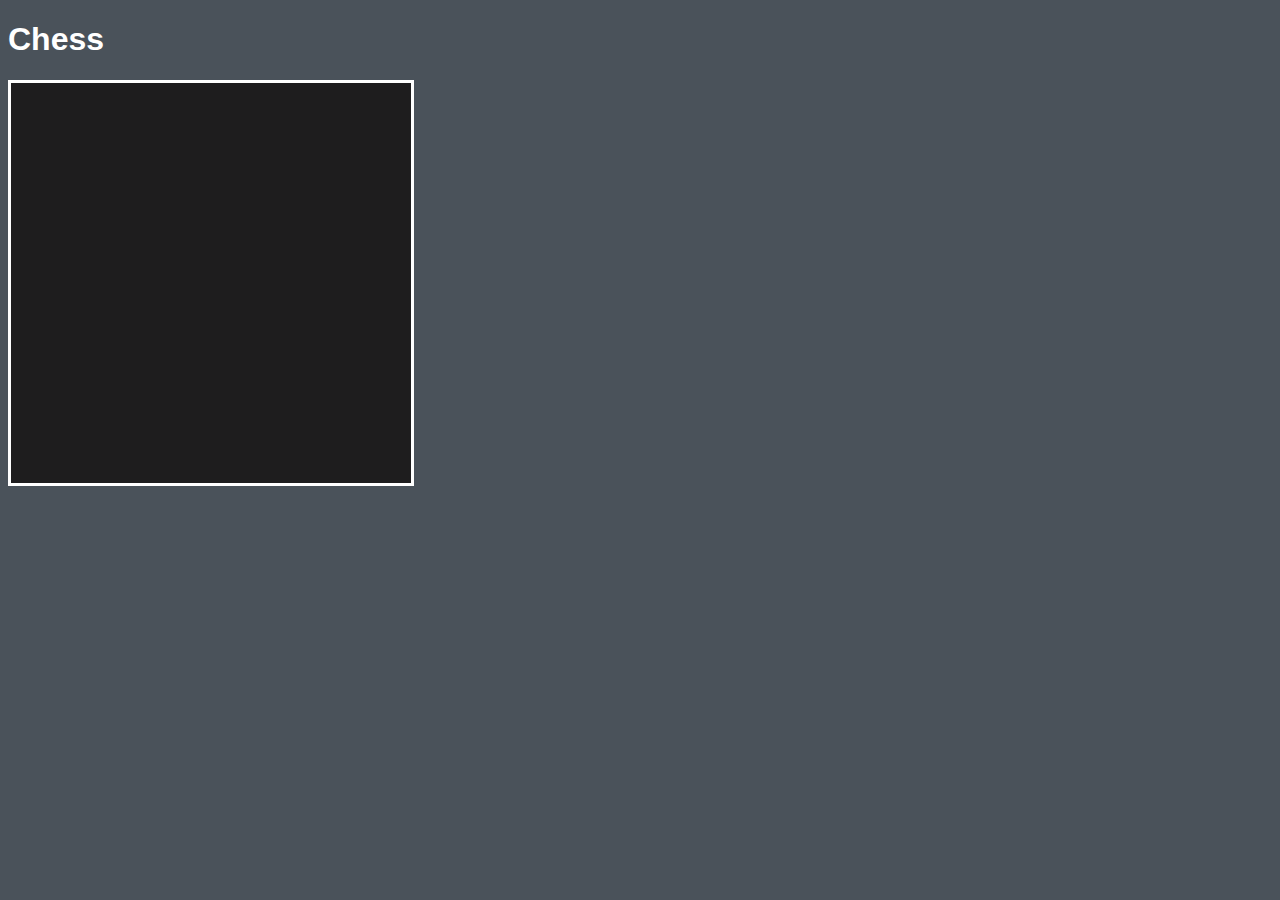
==== index.html @ 501bf2be "Skeleton setup" ====
<!doctype html>

<html lang="en">
<head>
  <meta charset="utf-8">

  <title>Chess</title>
  <meta name="Chess" content="Chess">

  <link rel="stylesheet" href="css/chess.css">

  <!--[if lt IE 9]>
    <script src="https://cdnjs.cloudflare.com/ajax/libs/html5shiv/3.7.3/html5shiv.js"></script>
  <![endif]-->
</head>

<body>

<h1>Chess</h1>

<div id="ChessBoard">

</div>



  <script src="./jquery-3.2.0.min.js"></script>
  <script src="./chess.js"></script>
</body>
</html>
---- css/chess.css ----
body{background-color:#4A525A}h1{color:white;font-family:sans-serif}#ChessBoard{width:400px;height:400px;background-color:#1e1d1e}
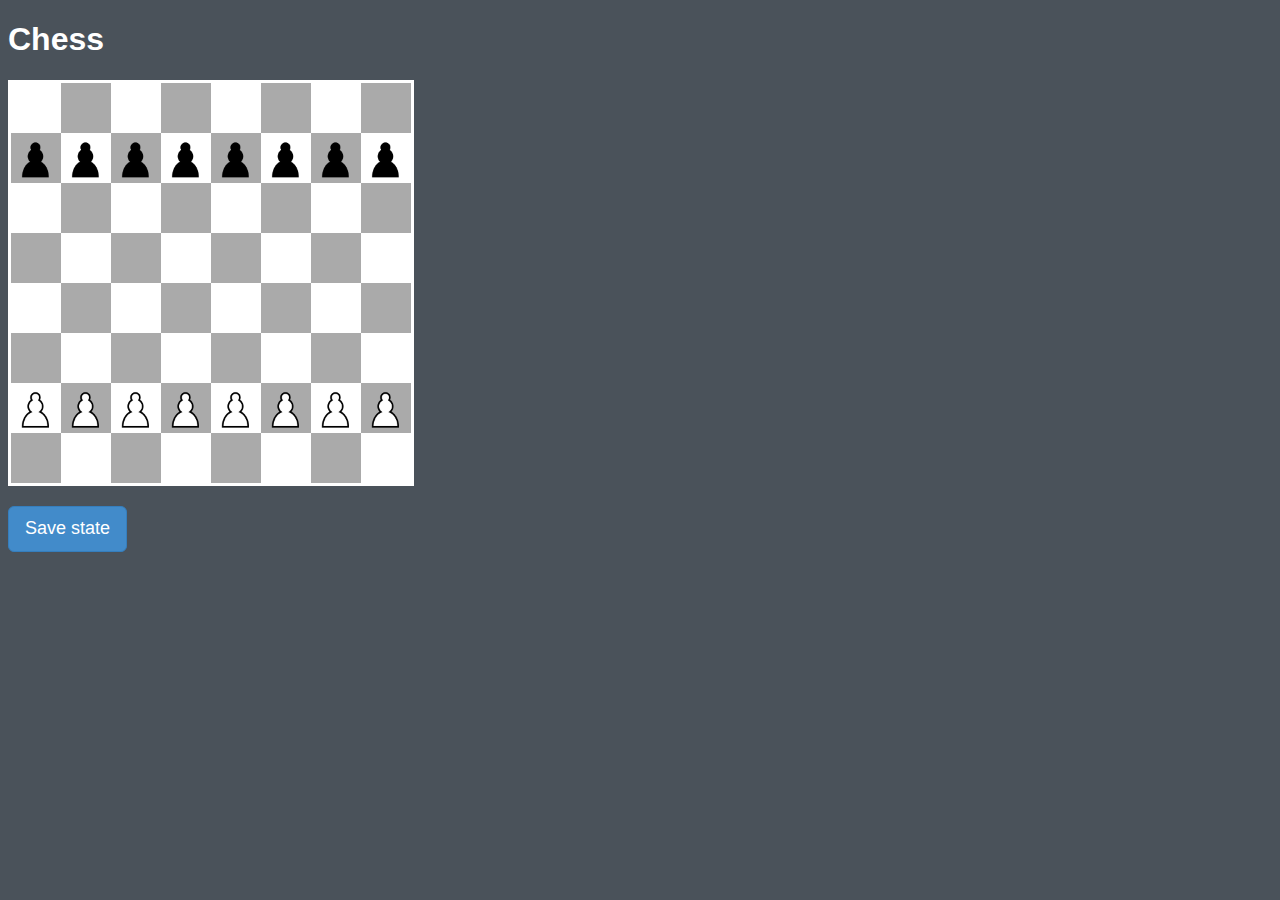
==== commit 2c7388ed: "Drag and drop implemented (but not taking)" ====
--- a/index.html
+++ b/index.html
@@ -8,6 +8,7 @@
   <meta name="Chess" content="Chess">
 
   <link rel="stylesheet" href="css/chess.css">
+
 
   <!--[if lt IE 9]>
     <script src="https://cdnjs.cloudflare.com/ajax/libs/html5shiv/3.7.3/html5shiv.js"></script>
@@ -22,7 +23,7 @@
 
 </div>
 
-
+<a class="btn btn-lg btn-primary" href="" role="button">Save state</a>
 
   <script src="./jquery-3.2.0.min.js"></script>
   <script src="./chess.js"></script>
--- a/css/chess.css
+++ b/css/chess.css
@@ -1 +1 @@
-body{background-color:#4A525A}h1{color:white;font-family:sans-serif}#ChessBoard{width:400px;height:400px;background-color:#1e1d1e}+.btn{display:inline-block;padding:6px 12px;margin-bottom:0;font-size:14px;font-weight:normal;line-height:1.42857143;text-align:center;white-space:nowrap;vertical-align:middle;cursor:pointer;-webkit-user-select:none;-moz-user-select:none;-ms-user-select:none;user-select:none;background-image:none;border:1px solid transparent;border-radius:4px}.btn:focus,.btn:active:focus,.btn.active:focus{outline:thin dotted;outline:5px auto -webkit-focus-ring-color;outline-offset:-2px}.btn:hover,.btn:focus{color:#333;text-decoration:none}.btn:active,.btn.active{background-image:none;outline:0;-webkit-box-shadow:inset 0 3px 5px rgba(0,0,0,0.125);box-shadow:inset 0 3px 5px rgba(0,0,0,0.125)}.btn.disabled,.btn[disabled],fieldset[disabled] .btn{pointer-events:none;cursor:not-allowed;filter:alpha(opacity=65);-webkit-box-shadow:none;box-shadow:none;opacity:.65}.btn-default{color:#333;background-color:#fff;border-color:#ccc}.btn-default:hover,.btn-default:focus,.btn-default:active,.btn-default.active,.open .dropdown-toggle.btn-default{color:#333;background-color:#ebebeb;border-color:#adadad}.btn-default:active,.btn-default.active,.open .dropdown-toggle.btn-default{background-image:none}.btn-default.disabled,.btn-default[disabled],fieldset[disabled] .btn-default,.btn-default.disabled:hover,.btn-default[disabled]:hover,fieldset[disabled] .btn-default:hover,.btn-default.disabled:focus,.btn-default[disabled]:focus,fieldset[disabled] .btn-default:focus,.btn-default.disabled:active,.btn-default[disabled]:active,fieldset[disabled] .btn-default:active,.btn-default.disabled.active,.btn-default[disabled].active,fieldset[disabled] .btn-default.active{background-color:#fff;border-color:#ccc}.btn-default .badge{color:#fff;background-color:#333}.btn-primary{color:#fff;background-color:#428bca;border-color:#357ebd}.btn-primary:hover,.btn-primary:focus,.btn-primary:active,.btn-primary.active,.open .dropdown-toggle.btn-primary{color:#fff;background-color:#3276b1;border-color:#285e8e}.btn-primary:active,.btn-primary.active,.open .dropdown-toggle.btn-primary{background-image:none}.btn-primary.disabled,.btn-primary[disabled],fieldset[disabled] .btn-primary,.btn-primary.disabled:hover,.btn-primary[disabled]:hover,fieldset[disabled] .btn-primary:hover,.btn-primary.disabled:focus,.btn-primary[disabled]:focus,fieldset[disabled] .btn-primary:focus,.btn-primary.disabled:active,.btn-primary[disabled]:active,fieldset[disabled] .btn-primary:active,.btn-primary.disabled.active,.btn-primary[disabled].active,fieldset[disabled] .btn-primary.active{background-color:#428bca;border-color:#357ebd}.btn-primary .badge{color:#428bca;background-color:#fff}.btn-success{color:#fff;background-color:#5cb85c;border-color:#4cae4c}.btn-success:hover,.btn-success:focus,.btn-success:active,.btn-success.active,.open .dropdown-toggle.btn-success{color:#fff;background-color:#47a447;border-color:#398439}.btn-success:active,.btn-success.active,.open .dropdown-toggle.btn-success{background-image:none}.btn-success.disabled,.btn-success[disabled],fieldset[disabled] .btn-success,.btn-success.disabled:hover,.btn-success[disabled]:hover,fieldset[disabled] .btn-success:hover,.btn-success.disabled:focus,.btn-success[disabled]:focus,fieldset[disabled] .btn-success:focus,.btn-success.disabled:active,.btn-success[disabled]:active,fieldset[disabled] .btn-success:active,.btn-success.disabled.active,.btn-success[disabled].active,fieldset[disabled] .btn-success.active{background-color:#5cb85c;border-color:#4cae4c}.btn-success .badge{color:#5cb85c;background-color:#fff}.btn-info{color:#fff;background-color:#5bc0de;border-color:#46b8da}.btn-info:hover,.btn-info:focus,.btn-info:active,.btn-info.active,.open .dropdown-toggle.btn-info{color:#fff;background-color:#39b3d7;border-color:#269abc}.btn-info:active,.btn-info.active,.open .dropdown-toggle.btn-info{background-image:none}.btn-info.disabled,.btn-info[disabled],fieldset[disabled] .btn-info,.btn-info.disabled:hover,.btn-info[disabled]:hover,fieldset[disabled] .btn-info:hover,.btn-info.disabled:focus,.btn-info[disabled]:focus,fieldset[disabled] .btn-info:focus,.btn-info.disabled:active,.btn-info[disabled]:active,fieldset[disabled] .btn-info:active,.btn-info.disabled.active,.btn-info[disabled].active,fieldset[disabled] .btn-info.active{background-color:#5bc0de;border-color:#46b8da}.btn-info .badge{color:#5bc0de;background-color:#fff}.btn-warning{color:#fff;background-color:#f0ad4e;border-color:#eea236}.btn-warning:hover,.btn-warning:focus,.btn-warning:active,.btn-warning.active,.open .dropdown-toggle.btn-warning{color:#fff;background-color:#ed9c28;border-color:#d58512}.btn-warning:active,.btn-warning.active,.open .dropdown-toggle.btn-warning{background-image:none}.btn-warning.disabled,.btn-warning[disabled],fieldset[disabled] .btn-warning,.btn-warning.disabled:hover,.btn-warning[disabled]:hover,fieldset[disabled] .btn-warning:hover,.btn-warning.disabled:focus,.btn-warning[disabled]:focus,fieldset[disabled] .btn-warning:focus,.btn-warning.disabled:active,.btn-warning[disabled]:active,fieldset[disabled] .btn-warning:active,.btn-warning.disabled.active,.btn-warning[disabled].active,fieldset[disabled] .btn-warning.active{background-color:#f0ad4e;border-color:#eea236}.btn-warning .badge{color:#f0ad4e;background-color:#fff}.btn-danger{color:#fff;background-color:#d9534f;border-color:#d43f3a}.btn-danger:hover,.btn-danger:focus,.btn-danger:active,.btn-danger.active,.open .dropdown-toggle.btn-danger{color:#fff;background-color:#d2322d;border-color:#ac2925}.btn-danger:active,.btn-danger.active,.open .dropdown-toggle.btn-danger{background-image:none}.btn-danger.disabled,.btn-danger[disabled],fieldset[disabled] .btn-danger,.btn-danger.disabled:hover,.btn-danger[disabled]:hover,fieldset[disabled] .btn-danger:hover,.btn-danger.disabled:focus,.btn-danger[disabled]:focus,fieldset[disabled] .btn-danger:focus,.btn-danger.disabled:active,.btn-danger[disabled]:active,fieldset[disabled] .btn-danger:active,.btn-danger.disabled.active,.btn-danger[disabled].active,fieldset[disabled] .btn-danger.active{background-color:#d9534f;border-color:#d43f3a}.btn-danger .badge{color:#d9534f;background-color:#fff}.btn-link{font-weight:normal;color:#428bca;cursor:pointer;border-radius:0}.btn-link,.btn-link:active,.btn-link[disabled],fieldset[disabled] .btn-link{background-color:transparent;-webkit-box-shadow:none;box-shadow:none}.btn-link,.btn-link:hover,.btn-link:focus,.btn-link:active{border-color:transparent}.btn-link:hover,.btn-link:focus{color:#2a6496;text-decoration:underline;background-color:transparent}.btn-link[disabled]:hover,fieldset[disabled] .btn-link:hover,.btn-link[disabled]:focus,fieldset[disabled] .btn-link:focus{color:#999;text-decoration:none}.btn-lg,.btn-group-lg>.btn{padding:10px 16px;font-size:18px;line-height:1.33;border-radius:6px}.btn-sm,.btn-group-sm>.btn{padding:5px 10px;font-size:12px;line-height:1.5;border-radius:3px}.btn-xs,.btn-group-xs>.btn{padding:1px 5px;font-size:12px;line-height:1.5;border-radius:3px}.btn-block{display:block;width:100%;padding-right:0;padding-left:0}.btn-block+.btn-block{margin-top:5px}input[type="submit"].btn-block,input[type="reset"].btn-block,input[type="button"].btn-block{width:100%}body{background-color:#4A525A}h1{color:white;font-family:sans-serif}#ChessBoard{width:400px;height:400px;background-color:#1e1d1e}.btn{margin-top:20px;font-family:sans-serif;text-decoration:none}.grid{float:left;width:calc(50px);height:calc(50px)}.grid .piece{width:calc(50px);height:calc(50px)}.grid.white{background-color:white}.grid.black{background-color:#aaa}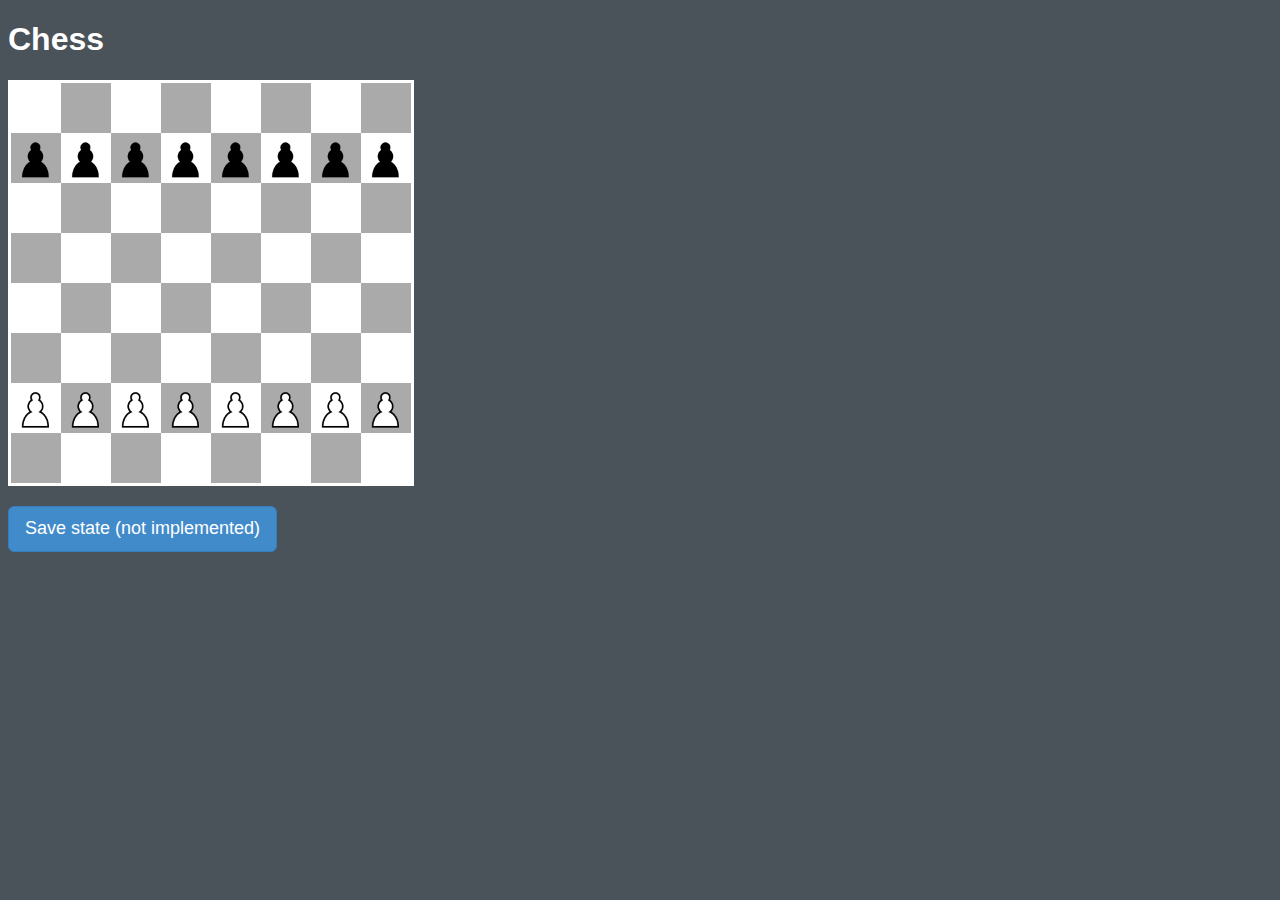
==== commit a81ae0ab: "rules around pawns" ====
--- a/index.html
+++ b/index.html
@@ -23,7 +23,7 @@
 
 </div>
 
-<a class="btn btn-lg btn-primary" href="" role="button">Save state</a>
+<a class="btn btn-lg btn-primary" href="javascript:saveState()" role="button">Save state (not implemented)</a>
 
   <script src="./jquery-3.2.0.min.js"></script>
   <script src="./chess.js"></script>
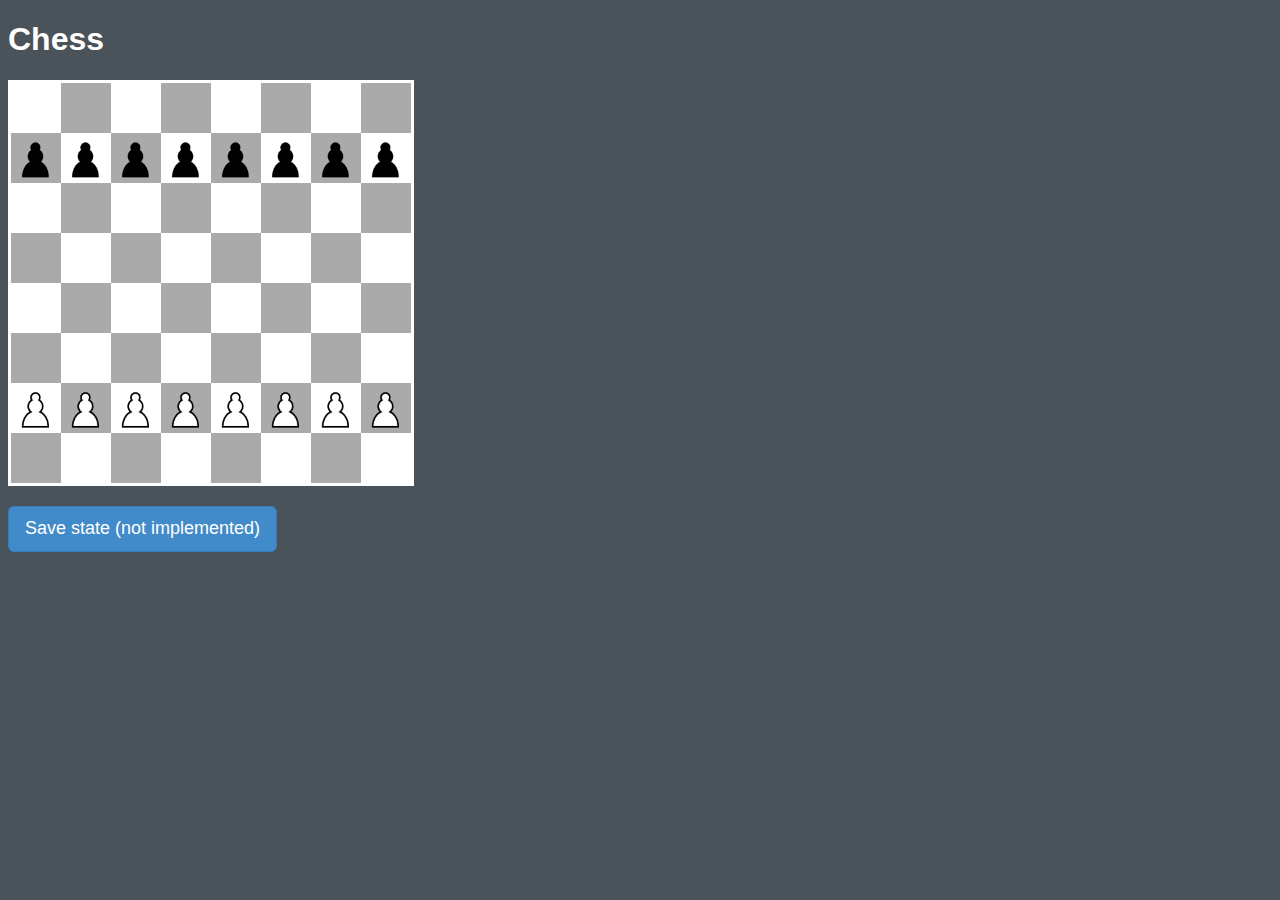
==== commit 76d383bc: "initial server setup" ====
--- a/index.html
+++ b/index.html
@@ -6,7 +6,7 @@
 
   <title>Chess</title>
   <meta name="Chess" content="Chess">
-
+<meta http-equiv="Access-Control-Allow-Origin" content="*"> 
   <link rel="stylesheet" href="css/chess.css">
 
 
